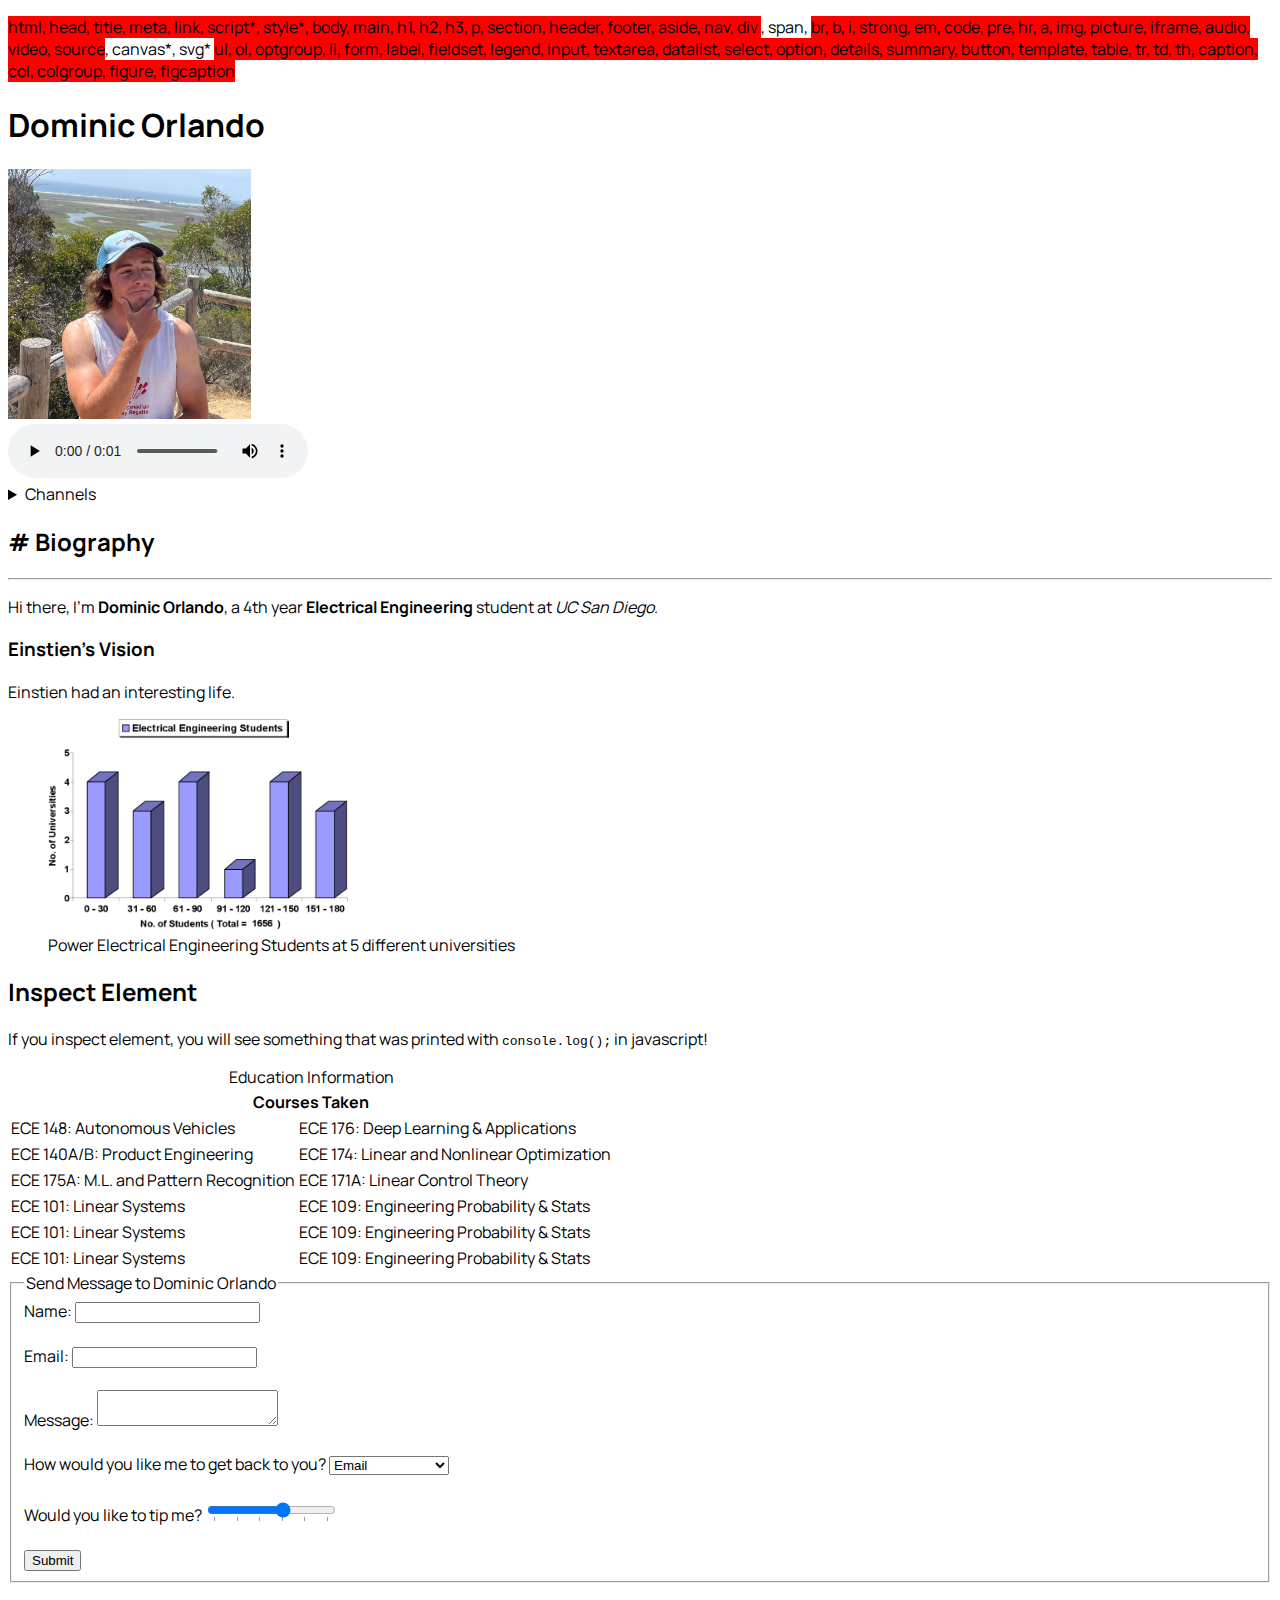
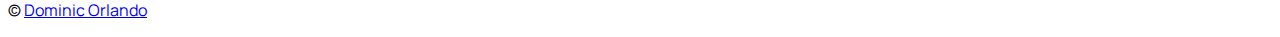
==== index.html @ d0decbb2 "Almost got all the tags" ====
<!DOCTYPE html>
<html lang="en">
    <head>
        <title>Dominic Orlando</title>
        <meta charset="utf-8">
        <meta name="viewport" content="width=device-width, initial-scale=1">
        <meta name="description" content="Dominic Orlando's portfolio website">
        <link rel="icon" type="image/x-icon" href="favicon.ico">
        <style>
            del {
                background-color: red;
                text-decoration: none;
            }
            
            @font-face {
                font-family: manrope;
                src: url(/fonts/Manrope-VariableFont_wght.ttf);
            }

            body {
                font-family: manrope, sans-serif;
            }
        </style>
        <script>
            console.log("Hi!");
        </script>
    </head>
    <body>
        <p>
            <del>html, head, title, meta, link, script*, style*, body, main, h1, h2, h3, p, section, header, 
            footer, aside, nav, div </del> , span, <del> br, b, i, 
            strong, em, code, pre, 
            hr, a, img, picture, 
            iframe, audio, video, 
            source</del>, canvas*, svg* 
            <del>ul, ol, optgroup, li, form, 
            label, fieldset, legend, input, 
            textarea, datalist, select, option, 
            details, summary, button, template, 
            table, tr, td, th, caption, col, colgroup,
            figure, figcaption</del></p>
        <header>
            <h1>Dominic Orlando</h1>
            <picture title="Dominic Orlando">
                <source srcset="assests/IMG_3740_cropped.webp 250w" type="image/webp">
                <img alt="Picture of Dominic Orlando" src="assests/IMG_3740_cropped.jpg" height="250px">
            </picture>
            <br>
            <!-- Maybe have the audio be how to pronounce my name? -->
            <audio controls src="assests/mixkit-arcade-retro-game-over-213.wav"></audio>
            <details>
                <summary>Channels</summary>
                <nav>
                    <ul>
                        <li><a href="index.html"># Biography</a></li>
                        <li><a href="#classes"># Classes</a></li>
                        <li><a href="projects.html"># Projects</a></li>
                        <li><a href="experiments.html"># Experiments</a></li>
                        <li><a href="https://www.linkedin.com/in/dominic-orlando-/"># Linkedin</a></li>
                        <li><a href="/assests/Resume.pdf"># Resume</a></li>
                        <li><a href="https://github.com/dom500d"># Github</a></li>
                    </ul>
                </nav>
            </details>
        </header>
        <main>
            <section id="bio-section">
                <h2># Biography</h2>
                <hr>
                <p>Hi there, I'm <strong>Dominic Orlando</strong>, a 4th year <b>Electrical Engineering </b>student at <i>UC San Diego</i>.</p>
            </section>
            <section id="math-section">
                
                <aside>
                    <h3>Einstien's Vision</h3>
                    <p>Einstien had an interesting life. </p>
                </aside>
                <figure>
                    <img src="assests/EE-students.png" width="300px">
                    <figcaption>Power Electrical Engineering Students at 5 different universities</figcaption>
                </figure>
            </section>
            <section id="experimental-section">
                <h2>Inspect Element</h2>
                <p>If you inspect element, you will see something that was printed with <code>console.log();</code> in javascript!</p>
            </section>
            <table id="classes">
                <caption>
                    Education Information
                </caption>
                <colgroup>
                    <col span="1" class="left-side">
                    <col span="1" class="right-side">
                </colgroup>
                <thead>
                    <tr>
                        <th colspan="2">Courses Taken</th>
                    </tr>
                </thead>
                <tbody>
                    <tr>
                        <td>ECE 148: Autonomous Vehicles</td>
                        <td>ECE 176: Deep Learning & Applications</td>
                    </tr>
                    <tr>
                        <td>ECE 140A/B: Product Engineering</td>
                        <td>ECE 174: Linear and Nonlinear Optimization</td>
                    </tr>
                    <tr>
                        <td>ECE 175A: M.L. and Pattern Recognition</td>
                        <td>ECE 171A: Linear Control Theory</td>
                    </tr>
                    <tr>
                        <td>ECE 101: Linear Systems</td>
                        <td>ECE 109: Engineering Probability & Stats</td>
                    </tr>
                    <tr>
                        <td>ECE 101: Linear Systems</td>
                        <td>ECE 109: Engineering Probability & Stats</td>
                    </tr>
                    <tr>
                        <td>ECE 101: Linear Systems</td>
                        <td>ECE 109: Engineering Probability & Stats</td>
                    </tr>
                </tbody>
            </table>
        </main>
        <footer>
            <fieldset>
                <legend>Send Message to Dominic Orlando</legend>
                <form action="https://httpbin.opg/" method="get">
                    <label for="contact-form-name">Name: </label>
                    <input id="contact-form-name" name="name" type="text" required>
                    <br>
                    <br>
                    <label for="contact-form-email">Email: </label>
                    <input id="contact-form-email" name="email" type="text" required>
                    <br>
                    <br>
                    <label for="contact-form-message">Message: </label>
                    <textarea id="contact-form-message" name="message"> </textarea>
                    <br>
                    <br>
                    <label for="method-select">How would you like me to get back to you?</label>
                    <select id="method-select" name="method" required>
                        <optgroup label="Real">
                            <option>Email</option>
                            <option>Telephone</option>
                            <option>In-Person</option>
                        </optgroup>
                        <optgroup label="Fake">
                            <option>Smoke Signal</option>
                            <option>Telegraph</option>
                        </optgroup>
                    </select>
                    <br>
                    <br>
                    <label for="tip">Would you like to tip me?</label>
                    <input type="range" list="ticks" min="0" max="5" id="tip" name="tip" required>
                    <datalist id="ticks">
                        <option value="0">0</option>
                        <option value="1">1</option>
                        <option value="2">2</option>
                        <option value="3">3</option>
                        <option value="4">4</option>
                        <option value="5">5</option>
                    </datalist>
                    <br>
                    <br>
                    <button type="submit">Submit</button>
                </form>
            </fieldset>
            <p>&copy; <a href="mailto:dorlando@ucsd.edu">Dominic Orlando</a></p>
        </footer>
    </body>
</html>
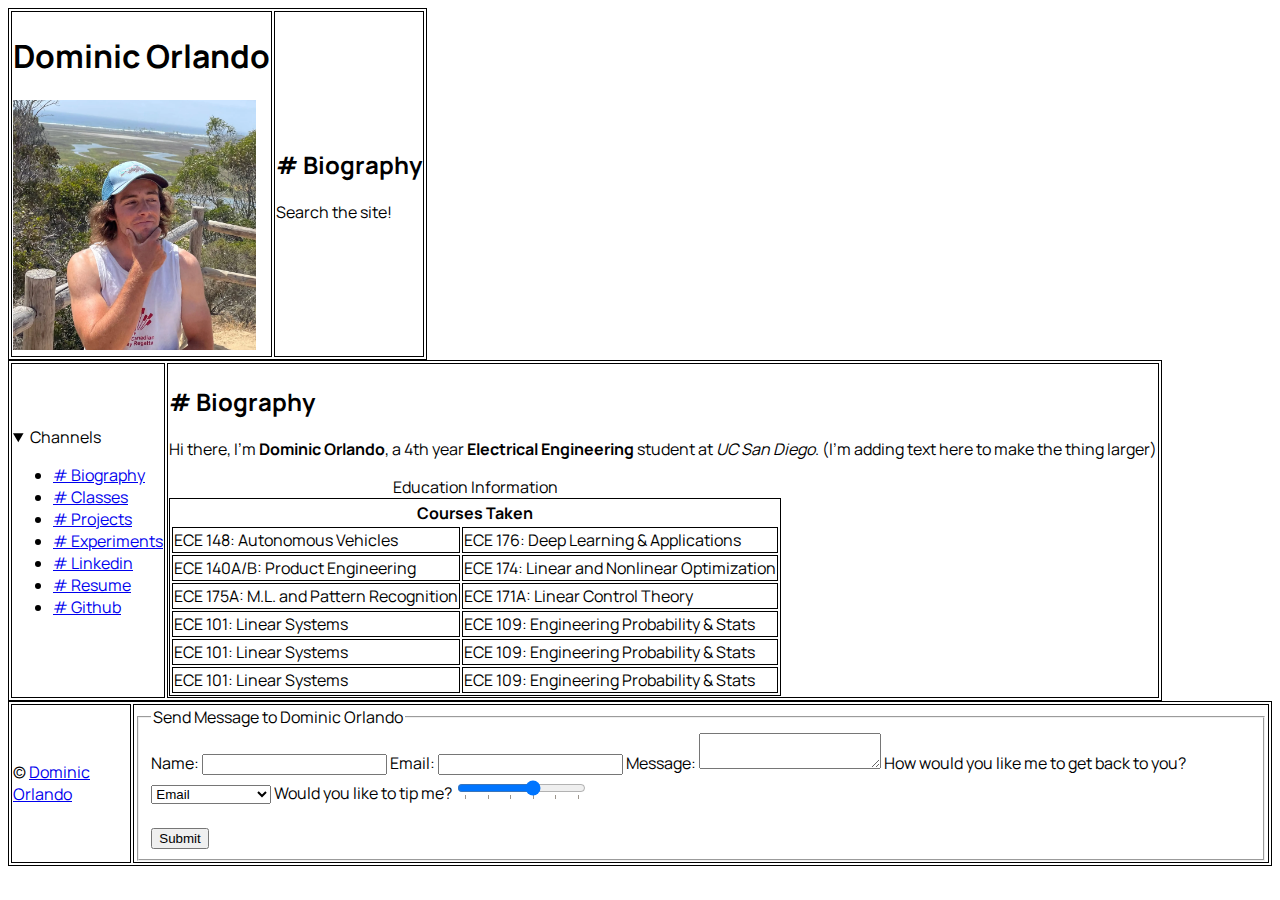
==== commit 4acc285c: "If i want to keep it looking like slack then I am done" ====
--- a/index.html
+++ b/index.html
@@ -5,6 +5,7 @@
         <meta charset="utf-8">
         <meta name="viewport" content="width=device-width, initial-scale=1">
         <meta name="description" content="Dominic Orlando's portfolio website">
+        <meta name="robots" content="noindex nofollow">
         <link rel="icon" type="image/x-icon" href="favicon.ico">
         <style>
             del {
@@ -14,163 +15,170 @@
             
             @font-face {
                 font-family: manrope;
-                src: url(/fonts/Manrope-VariableFont_wght.ttf);
+                src: url(assests/fonts/Manrope-VariableFont_wght.ttf);
             }
 
             body {
                 font-family: manrope, sans-serif;
             }
+
+            table, table td{
+                border: 1px solid black;
+            }
         </style>
-        <script>
-            console.log("Hi!");
-        </script>
     </head>
     <body>
-        <p>
+        <header>
+            <table id="heading">
+                <tbody>
+                    <tr>
+                        <td>
+                            <h1>Dominic Orlando</h1>
+                            <picture title="Dominic Orlando">
+                                <source srcset="assests/IMG_3740_cropped.webp 250w" type="image/webp" sizes="(max-width: 600px) 200px, 300px">
+                                <img alt="Picture of Dominic Orlando" src="assests/IMG_3740_cropped.jpg" height="250">
+                            </picture>
+                            <br>
+                        </td>
+                        <td>
+                            <h2> # Biography</h2>
+                            <div class="search-bar">
+                                <p>Search the site!</p>
+                            </div>
+                        </td>
+                    </tr>
+                </tbody>
+            </table>
+        </header>
+        <main>
+            <table id="body">
+                <tr>
+                    <td>
+                        <details open>
+                            <summary>Channels</summary>
+                            <nav>
+                                <ul>
+                                    <li><a href="index.html"># Biography</a></li>
+                                    <li><a href="#classes"># Classes</a></li>
+                                    <li><a href="projects.html"># Projects</a></li>
+                                    <li><a href="experiments.html"># Experiments</a></li>
+                                    <li><a href="https://www.linkedin.com/in/dominic-orlando-/"># Linkedin</a></li>
+                                    <li><a href="/assests/Resume.pdf"># Resume</a></li>
+                                    <li><a href="https://github.com/dom500d"># Github</a></li>
+                                </ul>
+                            </nav>
+                        </details>
+                    </td>
+                    <td>
+                        <section id="bio-section" aria-labelledby="biography">
+                            <h2 id="biography"># Biography</h2>
+                            <p>Hi there, I'm <strong>Dominic Orlando</strong>, a 4th year <b>Electrical Engineering </b>student at <i>UC San Diego</i>. (I'm adding text here to make the thing larger)</p>
+                            <table id="classes">
+                                <caption>
+                                    Education Information
+                                </caption>
+                                <colgroup>
+                                    <col span="1" class="left-side">
+                                    <col span="1" class="right-side">
+                                </colgroup>
+                                <thead>
+                                    <tr>
+                                        <th colspan="2">Courses Taken</th>
+                                    </tr>
+                                </thead>
+                                <tbody>
+                                    <tr>
+                                        <td>ECE 148: Autonomous Vehicles</td>
+                                        <td>ECE 176: Deep Learning & Applications</td>
+                                    </tr>
+                                    <tr>
+                                        <td>ECE 140A/B: Product Engineering</td>
+                                        <td>ECE 174: Linear and Nonlinear Optimization</td>
+                                    </tr>
+                                    <tr>
+                                        <td>ECE 175A: M.L. and Pattern Recognition</td>
+                                        <td>ECE 171A: Linear Control Theory</td>
+                                    </tr>
+                                    <tr>
+                                        <td>ECE 101: Linear Systems</td>
+                                        <td>ECE 109: Engineering Probability & Stats</td>
+                                    </tr>
+                                    <tr>
+                                        <td>ECE 101: Linear Systems</td>
+                                        <td>ECE 109: Engineering Probability & Stats</td>
+                                    </tr>
+                                    <tr>
+                                        <td>ECE 101: Linear Systems</td>
+                                        <td>ECE 109: Engineering Probability & Stats</td>
+                                    </tr>
+                                </tbody>
+                            </table>
+                        </section>
+                    </td>
+                </tr>
+            </table>
+        </main>
+        <footer>
+            <table id="footer">
+                <tr>
+                    <td>
+                        <p>&copy; <a href="mailto:dorlando@ucsd.edu">Dominic Orlando</a></p>
+                    </td>
+                    <td>
+                        <fieldset>
+                            <legend>Send Message to Dominic Orlando</legend>
+                            <form action="https://httpbin.opg/" method="get">
+                                <label for="contact-form-name">Name: </label>
+                                <input id="contact-form-name" name="name" type="text" required>
+                                <label for="contact-form-email">Email: </label>
+                                <input id="contact-form-email" name="email" type="text" required>
+                                <label for="contact-form-message">Message: </label>
+                                <textarea id="contact-form-message" name="message"> </textarea>
+                                <label for="method-select">How would you like me to get back to you?</label>
+                                <select id="method-select" name="method">
+                                    <optgroup label="Real">
+                                        <option>Email</option>
+                                        <option>Telephone</option>
+                                        <option>In-Person</option>
+                                    </optgroup>
+                                    <optgroup label="Fake">
+                                        <option>Smoke Signal</option>
+                                        <option>Telegraph</option>
+                                    </optgroup>
+                                </select>
+                                <label for="tip">Would you like to tip me?</label>
+                                <input type="range" list="ticks" min="0" max="5" id="tip" name="tip">
+                                <datalist id="ticks">
+                                    <option value="0">0</option>
+                                    <option value="1">1</option>
+                                    <option value="2">2</option>
+                                    <option value="3">3</option>
+                                    <option value="4">4</option>
+                                    <option value="5">5</option>
+                                </datalist>
+                                <br>
+                                <br>
+                                <button type="submit">Submit</button>
+                            </form>
+                        </fieldset>
+                    </td>
+                </tr>
+            </table>
+        </footer>
+                
+      
+        <!-- <p>
             <del>html, head, title, meta, link, script*, style*, body, main, h1, h2, h3, p, section, header, 
-            footer, aside, nav, div </del> , span, <del> br, b, i, 
+            footer, aside, nav, div, span,  br, b, i, 
             strong, em, code, pre, 
             hr, a, img, picture, 
             iframe, audio, video, 
-            source</del>, canvas*, svg* 
-            <del>ul, ol, optgroup, li, form, 
+            source, canvas*, svg* 
+            ul, ol, optgroup, li, form, 
             label, fieldset, legend, input, 
             textarea, datalist, select, option, 
             details, summary, button, template, 
             table, tr, td, th, caption, col, colgroup,
-            figure, figcaption</del></p>
-        <header>
-            <h1>Dominic Orlando</h1>
-            <picture title="Dominic Orlando">
-                <source srcset="assests/IMG_3740_cropped.webp 250w" type="image/webp">
-                <img alt="Picture of Dominic Orlando" src="assests/IMG_3740_cropped.jpg" height="250px">
-            </picture>
-            <br>
-            <!-- Maybe have the audio be how to pronounce my name? -->
-            <audio controls src="assests/mixkit-arcade-retro-game-over-213.wav"></audio>
-            <details>
-                <summary>Channels</summary>
-                <nav>
-                    <ul>
-                        <li><a href="index.html"># Biography</a></li>
-                        <li><a href="#classes"># Classes</a></li>
-                        <li><a href="projects.html"># Projects</a></li>
-                        <li><a href="experiments.html"># Experiments</a></li>
-                        <li><a href="https://www.linkedin.com/in/dominic-orlando-/"># Linkedin</a></li>
-                        <li><a href="/assests/Resume.pdf"># Resume</a></li>
-                        <li><a href="https://github.com/dom500d"># Github</a></li>
-                    </ul>
-                </nav>
-            </details>
-        </header>
-        <main>
-            <section id="bio-section">
-                <h2># Biography</h2>
-                <hr>
-                <p>Hi there, I'm <strong>Dominic Orlando</strong>, a 4th year <b>Electrical Engineering </b>student at <i>UC San Diego</i>.</p>
-            </section>
-            <section id="math-section">
-                
-                <aside>
-                    <h3>Einstien's Vision</h3>
-                    <p>Einstien had an interesting life. </p>
-                </aside>
-                <figure>
-                    <img src="assests/EE-students.png" width="300px">
-                    <figcaption>Power Electrical Engineering Students at 5 different universities</figcaption>
-                </figure>
-            </section>
-            <section id="experimental-section">
-                <h2>Inspect Element</h2>
-                <p>If you inspect element, you will see something that was printed with <code>console.log();</code> in javascript!</p>
-            </section>
-            <table id="classes">
-                <caption>
-                    Education Information
-                </caption>
-                <colgroup>
-                    <col span="1" class="left-side">
-                    <col span="1" class="right-side">
-                </colgroup>
-                <thead>
-                    <tr>
-                        <th colspan="2">Courses Taken</th>
-                    </tr>
-                </thead>
-                <tbody>
-                    <tr>
-                        <td>ECE 148: Autonomous Vehicles</td>
-                        <td>ECE 176: Deep Learning & Applications</td>
-                    </tr>
-                    <tr>
-                        <td>ECE 140A/B: Product Engineering</td>
-                        <td>ECE 174: Linear and Nonlinear Optimization</td>
-                    </tr>
-                    <tr>
-                        <td>ECE 175A: M.L. and Pattern Recognition</td>
-                        <td>ECE 171A: Linear Control Theory</td>
-                    </tr>
-                    <tr>
-                        <td>ECE 101: Linear Systems</td>
-                        <td>ECE 109: Engineering Probability & Stats</td>
-                    </tr>
-                    <tr>
-                        <td>ECE 101: Linear Systems</td>
-                        <td>ECE 109: Engineering Probability & Stats</td>
-                    </tr>
-                    <tr>
-                        <td>ECE 101: Linear Systems</td>
-                        <td>ECE 109: Engineering Probability & Stats</td>
-                    </tr>
-                </tbody>
-            </table>
-        </main>
-        <footer>
-            <fieldset>
-                <legend>Send Message to Dominic Orlando</legend>
-                <form action="https://httpbin.opg/" method="get">
-                    <label for="contact-form-name">Name: </label>
-                    <input id="contact-form-name" name="name" type="text" required>
-                    <br>
-                    <br>
-                    <label for="contact-form-email">Email: </label>
-                    <input id="contact-form-email" name="email" type="text" required>
-                    <br>
-                    <br>
-                    <label for="contact-form-message">Message: </label>
-                    <textarea id="contact-form-message" name="message"> </textarea>
-                    <br>
-                    <br>
-                    <label for="method-select">How would you like me to get back to you?</label>
-                    <select id="method-select" name="method" required>
-                        <optgroup label="Real">
-                            <option>Email</option>
-                            <option>Telephone</option>
-                            <option>In-Person</option>
-                        </optgroup>
-                        <optgroup label="Fake">
-                            <option>Smoke Signal</option>
-                            <option>Telegraph</option>
-                        </optgroup>
-                    </select>
-                    <br>
-                    <br>
-                    <label for="tip">Would you like to tip me?</label>
-                    <input type="range" list="ticks" min="0" max="5" id="tip" name="tip" required>
-                    <datalist id="ticks">
-                        <option value="0">0</option>
-                        <option value="1">1</option>
-                        <option value="2">2</option>
-                        <option value="3">3</option>
-                        <option value="4">4</option>
-                        <option value="5">5</option>
-                    </datalist>
-                    <br>
-                    <br>
-                    <button type="submit">Submit</button>
-                </form>
-            </fieldset>
-            <p>&copy; <a href="mailto:dorlando@ucsd.edu">Dominic Orlando</a></p>
-        </footer>
+            figure, figcaption</del></p> -->
     </body>
 </html>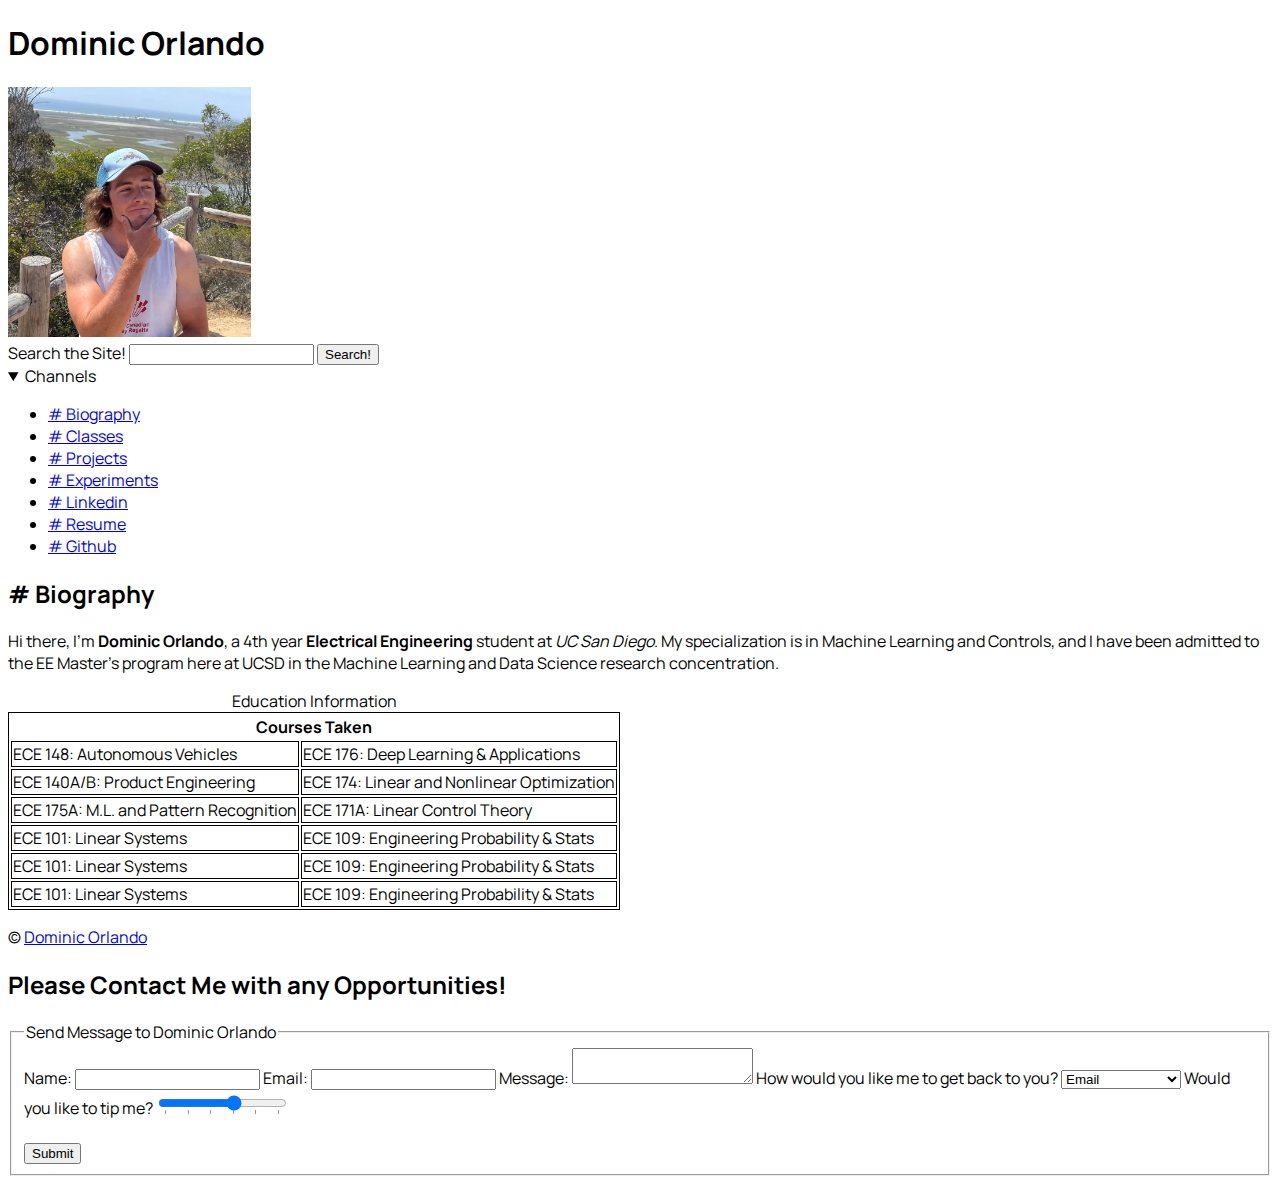
==== commit 1267861b: "Changing the look. No more table holding everything" ====
--- a/index.html
+++ b/index.html
@@ -4,7 +4,22 @@
         <title>Dominic Orlando</title>
         <meta charset="utf-8">
         <meta name="viewport" content="width=device-width, initial-scale=1">
-        <meta name="description" content="Dominic Orlando's portfolio website">
+        
+        <!-- Google SEO Meta Tags -->
+        <meta name="description" content="Author: Dominic Orlando, Illustrator: Dominic Orlando, Category: Website">
+        <meta name="google-site-verification" content="+nxGUDJ4QpAZ5l9Bsjdi102tLVC21AIh5d1Nl23908vVuFHs34=">
+
+        <!-- Use https:// except for images and css since I don't know how to do it for images or how to add
+        a hash for css defined in style tag and not in external stylesheet-->
+        <meta http-equiv="content-security-policy" 
+            content="default-src https:; img-src http:; style-src 'self' 'unsafe-inline'; font-src http:">
+
+        <!-- Facebook SEO Meta Tags Sample -->
+        <meta property="og:url" content="index.html">
+        <meta property="og:type" content="article">
+        <meta property="og:title" content="Dominic Orlando">
+        <meta property="og:description" content="Portfolio Website">
+        
         <meta name="robots" content="noindex nofollow">
         <link rel="icon" type="image/x-icon" href="favicon.ico">
         <style>
@@ -29,156 +44,127 @@
     </head>
     <body>
         <header>
-            <table id="heading">
-                <tbody>
-                    <tr>
-                        <td>
-                            <h1>Dominic Orlando</h1>
-                            <picture title="Dominic Orlando">
-                                <source srcset="assests/IMG_3740_cropped.webp 250w" type="image/webp" sizes="(max-width: 600px) 200px, 300px">
-                                <img alt="Picture of Dominic Orlando" src="assests/IMG_3740_cropped.jpg" height="250">
-                            </picture>
-                            <br>
-                        </td>
-                        <td>
-                            <h2> # Biography</h2>
-                            <div class="search-bar">
-                                <p>Search the site!</p>
-                            </div>
-                        </td>
-                    </tr>
-                </tbody>
-            </table>
+            <div id="introduction">
+                <h1>Dominic Orlando</h1>
+                <picture title="Dominic Orlando">
+                    <source srcset="assests/IMG_3740_cropped.webp 250w" type="image/webp" sizes="(max-width: 600px) 200px, 300px">
+                    <img alt="Picture of Dominic Orlando" src="assests/IMG_3740_cropped.jpg" height="250">
+                </picture>
+            </div>
+            <div id="search-container">
+                <form>
+                    <label for="search-bar">Search the Site!</label>
+                    <input type="text" id="search-bar">
+                    <input type="submit" value="Search!">
+                </form>
+            </div>
         </header>
         <main>
-            <table id="body">
-                <tr>
-                    <td>
-                        <details open>
-                            <summary>Channels</summary>
-                            <nav>
-                                <ul>
-                                    <li><a href="index.html"># Biography</a></li>
-                                    <li><a href="#classes"># Classes</a></li>
-                                    <li><a href="projects.html"># Projects</a></li>
-                                    <li><a href="experiments.html"># Experiments</a></li>
-                                    <li><a href="https://www.linkedin.com/in/dominic-orlando-/"># Linkedin</a></li>
-                                    <li><a href="/assests/Resume.pdf"># Resume</a></li>
-                                    <li><a href="https://github.com/dom500d"># Github</a></li>
-                                </ul>
-                            </nav>
-                        </details>
-                    </td>
-                    <td>
-                        <section id="bio-section" aria-labelledby="biography">
-                            <h2 id="biography"># Biography</h2>
-                            <p>Hi there, I'm <strong>Dominic Orlando</strong>, a 4th year <b>Electrical Engineering </b>student at <i>UC San Diego</i>. (I'm adding text here to make the thing larger)</p>
-                            <table id="classes">
-                                <caption>
-                                    Education Information
-                                </caption>
-                                <colgroup>
-                                    <col span="1" class="left-side">
-                                    <col span="1" class="right-side">
-                                </colgroup>
-                                <thead>
-                                    <tr>
-                                        <th colspan="2">Courses Taken</th>
-                                    </tr>
-                                </thead>
-                                <tbody>
-                                    <tr>
-                                        <td>ECE 148: Autonomous Vehicles</td>
-                                        <td>ECE 176: Deep Learning & Applications</td>
-                                    </tr>
-                                    <tr>
-                                        <td>ECE 140A/B: Product Engineering</td>
-                                        <td>ECE 174: Linear and Nonlinear Optimization</td>
-                                    </tr>
-                                    <tr>
-                                        <td>ECE 175A: M.L. and Pattern Recognition</td>
-                                        <td>ECE 171A: Linear Control Theory</td>
-                                    </tr>
-                                    <tr>
-                                        <td>ECE 101: Linear Systems</td>
-                                        <td>ECE 109: Engineering Probability & Stats</td>
-                                    </tr>
-                                    <tr>
-                                        <td>ECE 101: Linear Systems</td>
-                                        <td>ECE 109: Engineering Probability & Stats</td>
-                                    </tr>
-                                    <tr>
-                                        <td>ECE 101: Linear Systems</td>
-                                        <td>ECE 109: Engineering Probability & Stats</td>
-                                    </tr>
-                                </tbody>
-                            </table>
-                        </section>
-                    </td>
-                </tr>
-            </table>
+            <div id="navigation">
+                <details open>
+                    <summary>Channels</summary>
+                    <nav>
+                        <ul>
+                            <li><a href="index.html"># Biography</a></li>
+                            <li><a href="#classes"># Classes</a></li>
+                            <li><a href="projects.html"># Projects</a></li>
+                            <li><a href="experiments.html"># Experiments</a></li>
+                            <li><a href="https://www.linkedin.com/in/dominic-orlando-/"># Linkedin</a></li>
+                            <li><a href="/assests/Resume.pdf"># Resume</a></li>
+                            <li><a href="https://github.com/dom500d"># Github</a></li>
+                        </ul>
+                    </nav>
+                </details>
+            </div>
+            <section id="bio-section" aria-labelledby="biography">
+                <h2 id="biography"> # Biography</h2>
+                <p>Hi there, I'm <strong>Dominic Orlando</strong>, a 4th year <b>Electrical Engineering </b>student at <i>UC San Diego</i>.
+                    My specialization is in Machine Learning and Controls, and I have been admitted to the EE Master's program here at UCSD
+                    in the Machine Learning and Data Science research concentration.
+                </p>
+                <table id="classes">
+                    <caption>
+                        Education Information
+                    </caption>
+                    <colgroup>
+                        <col span="1" class="left-side">
+                        <col span="1" class="right-side">
+                    </colgroup>
+                    <thead>
+                        <tr>
+                            <th colspan="2">Courses Taken</th>
+                        </tr>
+                    </thead>
+                    <tbody>
+                        <tr>
+                            <td>ECE 148: Autonomous Vehicles</td>
+                            <td>ECE 176: Deep Learning & Applications</td>
+                        </tr>
+                        <tr>
+                            <td>ECE 140A/B: Product Engineering</td>
+                            <td>ECE 174: Linear and Nonlinear Optimization</td>
+                        </tr>
+                        <tr>
+                            <td>ECE 175A: M.L. and Pattern Recognition</td>
+                            <td>ECE 171A: Linear Control Theory</td>
+                        </tr>
+                        <tr>
+                            <td>ECE 101: Linear Systems</td>
+                            <td>ECE 109: Engineering Probability & Stats</td>
+                        </tr>
+                        <tr>
+                            <td>ECE 101: Linear Systems</td>
+                            <td>ECE 109: Engineering Probability & Stats</td>
+                        </tr>
+                        <tr>
+                            <td>ECE 101: Linear Systems</td>
+                            <td>ECE 109: Engineering Probability & Stats</td>
+                        </tr>
+                    </tbody>
+                </table>
+            </section>
         </main>
         <footer>
-            <table id="footer">
-                <tr>
-                    <td>
-                        <p>&copy; <a href="mailto:dorlando@ucsd.edu">Dominic Orlando</a></p>
-                    </td>
-                    <td>
-                        <fieldset>
-                            <legend>Send Message to Dominic Orlando</legend>
-                            <form action="https://httpbin.opg/" method="get">
-                                <label for="contact-form-name">Name: </label>
-                                <input id="contact-form-name" name="name" type="text" required>
-                                <label for="contact-form-email">Email: </label>
-                                <input id="contact-form-email" name="email" type="text" required>
-                                <label for="contact-form-message">Message: </label>
-                                <textarea id="contact-form-message" name="message"> </textarea>
-                                <label for="method-select">How would you like me to get back to you?</label>
-                                <select id="method-select" name="method">
-                                    <optgroup label="Real">
-                                        <option>Email</option>
-                                        <option>Telephone</option>
-                                        <option>In-Person</option>
-                                    </optgroup>
-                                    <optgroup label="Fake">
-                                        <option>Smoke Signal</option>
-                                        <option>Telegraph</option>
-                                    </optgroup>
-                                </select>
-                                <label for="tip">Would you like to tip me?</label>
-                                <input type="range" list="ticks" min="0" max="5" id="tip" name="tip">
-                                <datalist id="ticks">
-                                    <option value="0">0</option>
-                                    <option value="1">1</option>
-                                    <option value="2">2</option>
-                                    <option value="3">3</option>
-                                    <option value="4">4</option>
-                                    <option value="5">5</option>
-                                </datalist>
-                                <br>
-                                <br>
-                                <button type="submit">Submit</button>
-                            </form>
-                        </fieldset>
-                    </td>
-                </tr>
-            </table>
+            <p id="copyright">&copy; <a href="mailto:dorlando@ucsd.edu">Dominic Orlando</a></p>
+            <section id="contact-me" aria-labelledby="contact-header">
+                <h2 id="contact-header">Please Contact Me with any Opportunities!</h2>
+                <fieldset>
+                    <legend>Send Message to Dominic Orlando</legend>
+                    <form action="https://httpbin.opg/" method="get">
+                        <label for="contact-form-name">Name: </label>
+                        <input id="contact-form-name" name="name" type="text" required>
+                        <label for="contact-form-email">Email: </label>
+                        <input id="contact-form-email" name="email" type="text" required>
+                        <label for="contact-form-message">Message: </label>
+                        <textarea id="contact-form-message" name="message"> </textarea>
+                        <label for="method-select">How would you like me to get back to you?</label>
+                        <select id="method-select" name="method">
+                            <optgroup label="Real">
+                                <option>Email</option>
+                                <option>Telephone</option>
+                                <option>In-Person</option>
+                            </optgroup>
+                            <optgroup label="Fake">
+                                <option>Smoke Signal</option>
+                                <option>Telegraph</option>
+                            </optgroup>
+                        </select>
+                        <label for="tip">Would you like to tip me?</label>
+                        <input type="range" list="ticks" min="0" max="5" id="tip" name="tip">
+                        <datalist id="ticks">
+                            <option value="0">0</option>
+                            <option value="1">1</option>
+                            <option value="2">2</option>
+                            <option value="3">3</option>
+                            <option value="4">4</option>
+                            <option value="5">5</option>
+                        </datalist>
+                        <br>
+                        <br>
+                        <button type="submit">Submit</button>
+                    </form>
+                </fieldset>
+            </section>      
         </footer>
-                
-      
-        <!-- <p>
-            <del>html, head, title, meta, link, script*, style*, body, main, h1, h2, h3, p, section, header, 
-            footer, aside, nav, div, span,  br, b, i, 
-            strong, em, code, pre, 
-            hr, a, img, picture, 
-            iframe, audio, video, 
-            source, canvas*, svg* 
-            ul, ol, optgroup, li, form, 
-            label, fieldset, legend, input, 
-            textarea, datalist, select, option, 
-            details, summary, button, template, 
-            table, tr, td, th, caption, col, colgroup,
-            figure, figcaption</del></p> -->
     </body>
 </html>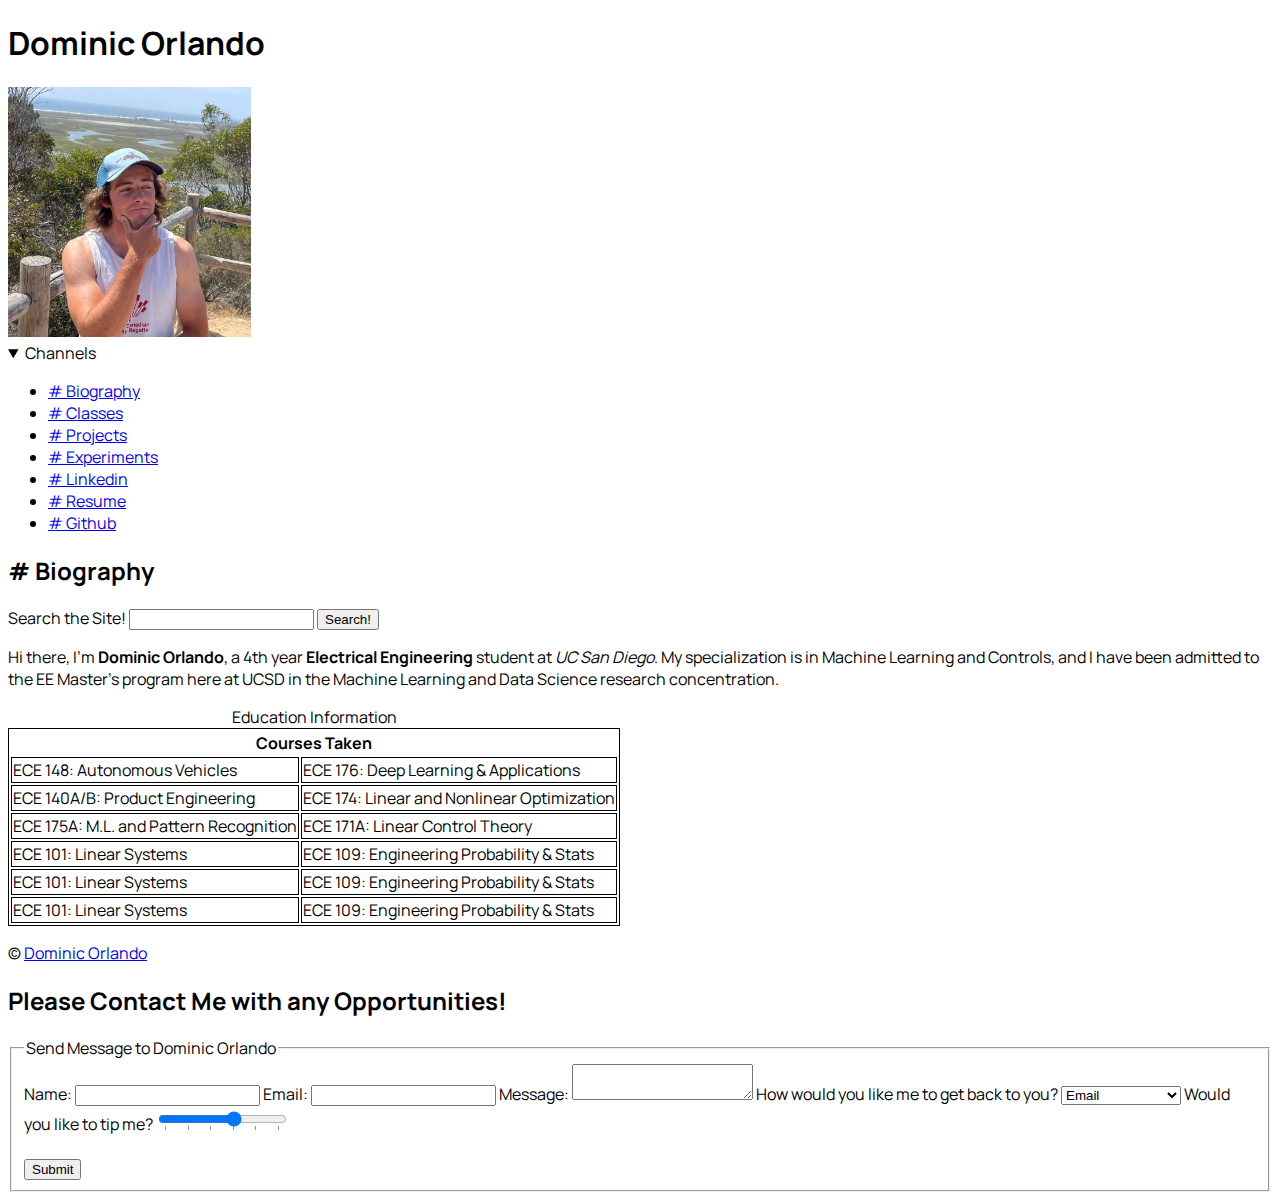
==== commit a284b5c5: "fix experiments script" ====
--- a/index.html
+++ b/index.html
@@ -12,7 +12,11 @@
         <!-- Use https:// except for images and css since I don't know how to do it for images or how to add
         a hash for css defined in style tag and not in external stylesheet-->
         <meta http-equiv="content-security-policy" 
-            content="default-src https:; img-src http:; style-src 'self' 'unsafe-inline'; font-src http:">
+            content="default-src https:; 
+                     img-src http:; 
+                     style-src 'self' 'unsafe-inline'; 
+                     font-src http:
+                     script-src 'self';">
 
         <!-- Facebook SEO Meta Tags Sample -->
         <meta property="og:url" content="index.html">
@@ -51,15 +55,6 @@
                     <img alt="Picture of Dominic Orlando" src="assests/IMG_3740_cropped.jpg" height="250">
                 </picture>
             </div>
-            <div id="search-container">
-                <form>
-                    <label for="search-bar">Search the Site!</label>
-                    <input type="text" id="search-bar">
-                    <input type="submit" value="Search!">
-                </form>
-            </div>
-        </header>
-        <main>
             <div id="navigation">
                 <details open>
                     <summary>Channels</summary>
@@ -76,52 +71,67 @@
                     </nav>
                 </details>
             </div>
+        </header>
+        <main>
             <section id="bio-section" aria-labelledby="biography">
-                <h2 id="biography"> # Biography</h2>
-                <p>Hi there, I'm <strong>Dominic Orlando</strong>, a 4th year <b>Electrical Engineering </b>student at <i>UC San Diego</i>.
-                    My specialization is in Machine Learning and Controls, and I have been admitted to the EE Master's program here at UCSD
-                    in the Machine Learning and Data Science research concentration.
-                </p>
-                <table id="classes">
-                    <caption>
-                        Education Information
-                    </caption>
-                    <colgroup>
-                        <col span="1" class="left-side">
-                        <col span="1" class="right-side">
-                    </colgroup>
-                    <thead>
-                        <tr>
-                            <th colspan="2">Courses Taken</th>
-                        </tr>
-                    </thead>
-                    <tbody>
-                        <tr>
-                            <td>ECE 148: Autonomous Vehicles</td>
-                            <td>ECE 176: Deep Learning & Applications</td>
-                        </tr>
-                        <tr>
-                            <td>ECE 140A/B: Product Engineering</td>
-                            <td>ECE 174: Linear and Nonlinear Optimization</td>
-                        </tr>
-                        <tr>
-                            <td>ECE 175A: M.L. and Pattern Recognition</td>
-                            <td>ECE 171A: Linear Control Theory</td>
-                        </tr>
-                        <tr>
-                            <td>ECE 101: Linear Systems</td>
-                            <td>ECE 109: Engineering Probability & Stats</td>
-                        </tr>
-                        <tr>
-                            <td>ECE 101: Linear Systems</td>
-                            <td>ECE 109: Engineering Probability & Stats</td>
-                        </tr>
-                        <tr>
-                            <td>ECE 101: Linear Systems</td>
-                            <td>ECE 109: Engineering Probability & Stats</td>
-                        </tr>
-                    </tbody>
-                </table>
+                <!-- Using an article below looks like i can't use the h2 to label the section. This is why I decided to use a div here.
+                I could use a section but I feel like again I then can't use the heading to label the over-arching section here. -->
+                <div id="bio-section-header">
+                    <h2 id="biography"> # Biography</h2>
+                    <div id="search-container">
+                        <form>
+                            <label for="search-bar">Search the Site!</label>
+                            <input type="text" id="search-bar">
+                            <input type="submit" value="Search!">
+                        </form>
+                    </div>
+                </div>
+                <div id="bio-section-info">
+                    <p>Hi there, I'm <strong>Dominic Orlando</strong>, a 4th year <b>Electrical Engineering </b>student at <i>UC San Diego</i>.
+                        My specialization is in Machine Learning and Controls, and I have been admitted to the EE Master's program here at UCSD
+                        in the Machine Learning and Data Science research concentration.
+                    </p>
+                    <table id="classes">
+                        <caption>
+                            Education Information
+                        </caption>
+                        <colgroup>
+                            <col span="1" class="left-side">
+                            <col span="1" class="right-side">
+                        </colgroup>
+                        <thead>
+                            <tr>
+                                <th colspan="2">Courses Taken</th>
+                            </tr>
+                        </thead>
+                        <tbody>
+                            <tr>
+                                <td>ECE 148: Autonomous Vehicles</td>
+                                <td>ECE 176: Deep Learning & Applications</td>
+                            </tr>
+                            <tr>
+                                <td>ECE 140A/B: Product Engineering</td>
+                                <td>ECE 174: Linear and Nonlinear Optimization</td>
+                            </tr>
+                            <tr>
+                                <td>ECE 175A: M.L. and Pattern Recognition</td>
+                                <td>ECE 171A: Linear Control Theory</td>
+                            </tr>
+                            <tr>
+                                <td>ECE 101: Linear Systems</td>
+                                <td>ECE 109: Engineering Probability & Stats</td>
+                            </tr>
+                            <tr>
+                                <td>ECE 101: Linear Systems</td>
+                                <td>ECE 109: Engineering Probability & Stats</td>
+                            </tr>
+                            <tr>
+                                <td>ECE 101: Linear Systems</td>
+                                <td>ECE 109: Engineering Probability & Stats</td>
+                            </tr>
+                        </tbody>
+                    </table>
+                </div>
             </section>
         </main>
         <footer>
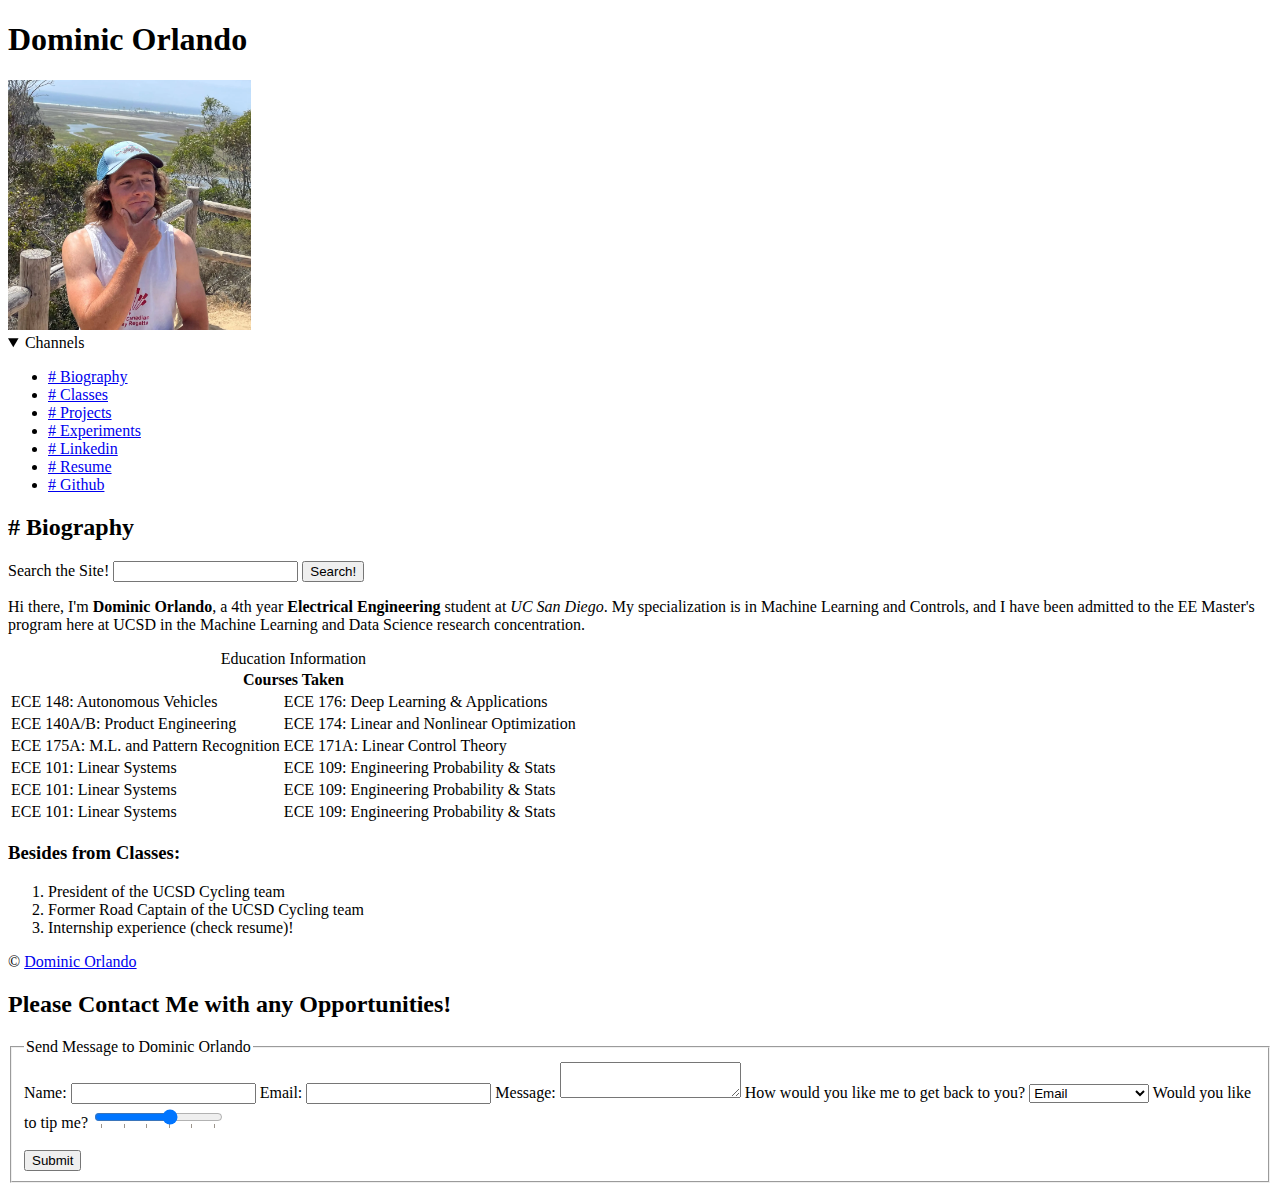
==== commit 02cbec79: "I think I'm done now!" ====
--- a/index.html
+++ b/index.html
@@ -27,11 +27,8 @@
         <meta name="robots" content="noindex nofollow">
         <link rel="icon" type="image/x-icon" href="favicon.ico">
         <style>
-            del {
-                background-color: red;
-                text-decoration: none;
-            }
-            
+            /*Testing out certain styles!*/
+            /*
             @font-face {
                 font-family: manrope;
                 src: url(assests/fonts/Manrope-VariableFont_wght.ttf);
@@ -40,10 +37,7 @@
             body {
                 font-family: manrope, sans-serif;
             }
-
-            table, table td{
-                border: 1px solid black;
-            }
+           */
         </style>
     </head>
     <body>
@@ -131,6 +125,14 @@
                             </tr>
                         </tbody>
                     </table>
+                    <aside>
+                        <h3>Besides from Classes: </h3>
+                        <ol>
+                            <li>President of the UCSD Cycling team</li>
+                            <li>Former Road Captain of the UCSD Cycling team</li>
+                            <li>Internship experience (check resume)!</li>
+                        </ol>
+                    </aside>
                 </div>
             </section>
         </main>
